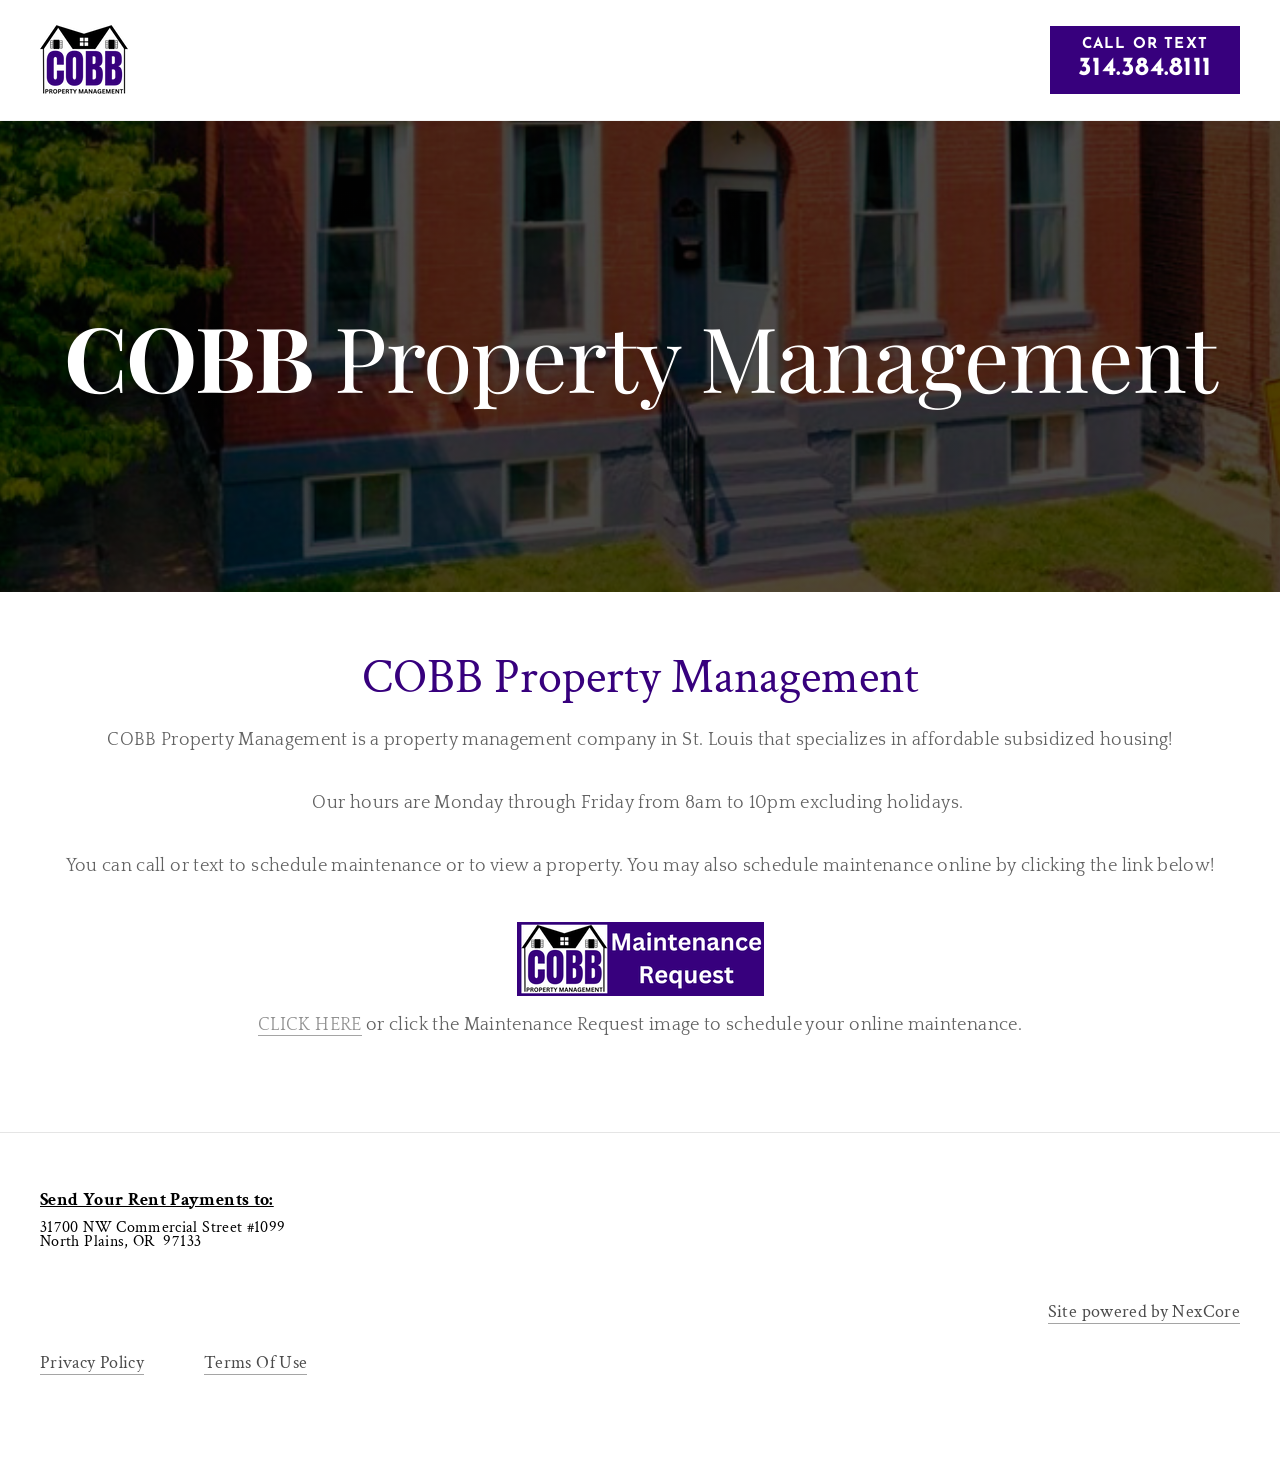
==== index.html @ becdc419 "Static rebuild of cobbstl.com Plain HTML/CSS/images clone of the Cobb Property Management site with " ====
<!DOCTYPE html>
<html lang="en">
<head>
<meta charset="utf-8" />
<meta name="viewport" content="width=device-width, initial-scale=1.0" />
<title>Cobb Property Management - Home</title>

<meta name="description" content="COBB Property Management is a property management company in St. Louis that specializes in affordable subsidized housing! Our hours are Monday through Friday from 8am to 10pm excluding holidays." />
<meta property="og:site_name" content="Cobb Property Management" />
<meta property="og:title" content="Cobb Property Management" />
<meta property="og:description" content="COBB Property Management is a property management company in St. Louis that specializes in affordable subsidized housing! Our hours are Monday through Friday from 8am to 10pm excluding holidays." />
<meta property="og:image" content="images/cobb-maintenance.png" />
<meta property="og:url" content="https://www.cobbstl.com/" />
<meta property="og:type" content="website" />

<link rel="icon" href="favicon.ico" type="image/x-icon" />
<link rel="shortcut icon" href="favicon.ico" type="image/x-icon" />
<link rel="stylesheet" href="css/fonts.css" />
<link rel="stylesheet" href="css/style.css" />
</head>

<body class="header-page">

  <!-- ================= sticky header ================= -->
  <header class="unite-header">
    <div class="container">
      <div class="logo">
        <a href="index.html">
          <img src="images/cobb-logo.png" alt="Cobb Property Management" />
        </a>
      </div>
      <nav class="nav">
        <a class="phone-cta" href="tel:3143848111">
          <span class="phone-cta-label">Call or Text</span>
          <span class="phone-cta-number">314.384.8111</span>
        </a>
      </nav>
    </div>
  </header>

  <!-- ================= banner ================= -->
  <div class="banner-wrap">
    <div class="wsite-header-section">
      <div class="container">
        <div class="banner">
          <h2><strong>COBB</strong> Property Management</h2>
        </div>
      </div>
    </div>
  </div>

  <!-- ================= main ================= -->
  <div class="main-wrap">
    <div id="wsite-content">
      <div class="container">

        <h2 class="text-center">COBB Property Management</h2>

        <div class="paragraph text-center">
          COBB Property Management is a property management company in St. Louis that specializes in affordable subsidized housing!<br /><br />
          Our hours are Monday through Friday from 8am to 10pm excluding holidays.&nbsp;<br /><br />
          You can call or text to schedule maintenance or to view a property. You may also schedule maintenance online by clicking the link below!
        </div>

        <div class="wsite-image text-center">
          <a href="https://form.asana.com/?k=7PDX-Lp_xWjbIxsC1vpEgA&amp;d=443875440131500" target="_blank" rel="noopener">
            <img src="images/cobb-maintenance.png" alt="Maintenance Request" />
          </a>
        </div>

        <div class="paragraph text-center">
          <a href="https://form.asana.com/?k=7PDX-Lp_xWjbIxsC1vpEgA&amp;d=443875440131500" target="_blank" rel="noopener">CLICK HERE</a>&nbsp;or click the Maintenance Request image to schedule your online maintenance.
        </div>

      </div>
    </div>
  </div>

  <!-- ================= footer ================= -->
  <div class="footer-wrap">
    <div class="wsite-footer">

      <h2>
        <u><strong><span class="footer-size-4">Send Your Rent Payments to:</span></strong></u><br /><br />
        <span class="footer-size-3">31700 NW Commercial Street #1099</span><br />
        <span class="footer-size-3">North Plains, OR&nbsp; 97133</span><br /><br /><br />
      </h2>

      <div class="paragraph text-right">
        <a href="https://thenexcore.com" target="_blank" rel="noopener">Site powered by NexCore</a>
      </div>

      <div class="paragraph footer-legal-links">
        <a href="privacy-policy.html">Privacy Policy</a><a href="terms-of-use.html">Terms Of Use</a>
      </div>

    </div>
  </div>

</body>
</html>
---- css/fonts.css ----
/* vietnamese */
@font-face {
  font-family: 'Crimson Text';
  font-style: normal;
  font-weight: 400;
  font-display: swap;
  src: url(../fonts/crimsontext-v19-wlp2gwHKFkZgtmSR3NB0oRJfYAhTM_I.woff2) format('woff2');
  unicode-range: U+0102-0103, U+0110-0111, U+0128-0129, U+0168-0169, U+01A0-01A1, U+01AF-01B0, U+0300-0301, U+0303-0304, U+0308-0309, U+0323, U+0329, U+1EA0-1EF9, U+20AB;
}
/* latin-ext */
@font-face {
  font-family: 'Crimson Text';
  font-style: normal;
  font-weight: 400;
  font-display: swap;
  src: url(../fonts/crimsontext-v19-wlp2gwHKFkZgtmSR3NB0oRJfYQhTM_I.woff2) format('woff2');
  unicode-range: U+0100-02BA, U+02BD-02C5, U+02C7-02CC, U+02CE-02D7, U+02DD-02FF, U+0304, U+0308, U+0329, U+1D00-1DBF, U+1E00-1E9F, U+1EF2-1EFF, U+2020, U+20A0-20AB, U+20AD-20C0, U+2113, U+2C60-2C7F, U+A720-A7FF;
}
/* latin */
@font-face {
  font-family: 'Crimson Text';
  font-style: normal;
  font-weight: 400;
  font-display: swap;
  src: url(../fonts/crimsontext-v19-wlp2gwHKFkZgtmSR3NB0oRJfbwhT.woff2) format('woff2');
  unicode-range: U+0000-00FF, U+0131, U+0152-0153, U+02BB-02BC, U+02C6, U+02DA, U+02DC, U+0304, U+0308, U+0329, U+2000-206F, U+20AC, U+2122, U+2191, U+2193, U+2212, U+2215, U+FEFF, U+FFFD;
}
/* vietnamese */
@font-face {
  font-family: 'Crimson Text';
  font-style: normal;
  font-weight: 700;
  font-display: swap;
  src: url(../fonts/crimsontext-v19-wlppgwHKFkZgtmSR3NB0oRJX1C1GA9NQ5LE.woff2) format('woff2');
  unicode-range: U+0102-0103, U+0110-0111, U+0128-0129, U+0168-0169, U+01A0-01A1, U+01AF-01B0, U+0300-0301, U+0303-0304, U+0308-0309, U+0323, U+0329, U+1EA0-1EF9, U+20AB;
}
/* latin-ext */
@font-face {
  font-family: 'Crimson Text';
  font-style: normal;
  font-weight: 700;
  font-display: swap;
  src: url(../fonts/crimsontext-v19-wlppgwHKFkZgtmSR3NB0oRJX1C1GAtNQ5LE.woff2) format('woff2');
  unicode-range: U+0100-02BA, U+02BD-02C5, U+02C7-02CC, U+02CE-02D7, U+02DD-02FF, U+0304, U+0308, U+0329, U+1D00-1DBF, U+1E00-1E9F, U+1EF2-1EFF, U+2020, U+20A0-20AB, U+20AD-20C0, U+2113, U+2C60-2C7F, U+A720-A7FF;
}
/* latin */
@font-face {
  font-family: 'Crimson Text';
  font-style: normal;
  font-weight: 700;
  font-display: swap;
  src: url(../fonts/crimsontext-v19-wlppgwHKFkZgtmSR3NB0oRJX1C1GDNNQ.woff2) format('woff2');
  unicode-range: U+0000-00FF, U+0131, U+0152-0153, U+02BB-02BC, U+02C6, U+02DA, U+02DC, U+0304, U+0308, U+0329, U+2000-206F, U+20AC, U+2122, U+2191, U+2193, U+2212, U+2215, U+FEFF, U+FFFD;
}
/* vietnamese */
@font-face {
  font-family: 'Josefin Sans';
  font-style: normal;
  font-weight: 400;
  font-display: swap;
  src: url(../fonts/josefinsans-v34-Qw3aZQNVED7rKGKxtqIqX5EUAnx4RHw.woff2) format('woff2');
  unicode-range: U+0102-0103, U+0110-0111, U+0128-0129, U+0168-0169, U+01A0-01A1, U+01AF-01B0, U+0300-0301, U+0303-0304, U+0308-0309, U+0323, U+0329, U+1EA0-1EF9, U+20AB;
}
/* latin-ext */
@font-face {
  font-family: 'Josefin Sans';
  font-style: normal;
  font-weight: 400;
  font-display: swap;
  src: url(../fonts/josefinsans-v34-Qw3aZQNVED7rKGKxtqIqX5EUA3x4RHw.woff2) format('woff2');
  unicode-range: U+0100-02BA, U+02BD-02C5, U+02C7-02CC, U+02CE-02D7, U+02DD-02FF, U+0304, U+0308, U+0329, U+1D00-1DBF, U+1E00-1E9F, U+1EF2-1EFF, U+2020, U+20A0-20AB, U+20AD-20C0, U+2113, U+2C60-2C7F, U+A720-A7FF;
}
/* latin */
@font-face {
  font-family: 'Josefin Sans';
  font-style: normal;
  font-weight: 400;
  font-display: swap;
  src: url(../fonts/josefinsans-v34-Qw3aZQNVED7rKGKxtqIqX5EUDXx4.woff2) format('woff2');
  unicode-range: U+0000-00FF, U+0131, U+0152-0153, U+02BB-02BC, U+02C6, U+02DA, U+02DC, U+0304, U+0308, U+0329, U+2000-206F, U+20AC, U+2122, U+2191, U+2193, U+2212, U+2215, U+FEFF, U+FFFD;
}
/* vietnamese */
@font-face {
  font-family: 'Josefin Sans';
  font-style: normal;
  font-weight: 500;
  font-display: swap;
  src: url(../fonts/josefinsans-v34-Qw3aZQNVED7rKGKxtqIqX5EUAnx4RHw.woff2) format('woff2');
  unicode-range: U+0102-0103, U+0110-0111, U+0128-0129, U+0168-0169, U+01A0-01A1, U+01AF-01B0, U+0300-0301, U+0303-0304, U+0308-0309, U+0323, U+0329, U+1EA0-1EF9, U+20AB;
}
/* latin-ext */
@font-face {
  font-family: 'Josefin Sans';
  font-style: normal;
  font-weight: 500;
  font-display: swap;
  src: url(../fonts/josefinsans-v34-Qw3aZQNVED7rKGKxtqIqX5EUA3x4RHw.woff2) format('woff2');
  unicode-range: U+0100-02BA, U+02BD-02C5, U+02C7-02CC, U+02CE-02D7, U+02DD-02FF, U+0304, U+0308, U+0329, U+1D00-1DBF, U+1E00-1E9F, U+1EF2-1EFF, U+2020, U+20A0-20AB, U+20AD-20C0, U+2113, U+2C60-2C7F, U+A720-A7FF;
}
/* latin */
@font-face {
  font-family: 'Josefin Sans';
  font-style: normal;
  font-weight: 500;
  font-display: swap;
  src: url(../fonts/josefinsans-v34-Qw3aZQNVED7rKGKxtqIqX5EUDXx4.woff2) format('woff2');
  unicode-range: U+0000-00FF, U+0131, U+0152-0153, U+02BB-02BC, U+02C6, U+02DA, U+02DC, U+0304, U+0308, U+0329, U+2000-206F, U+20AC, U+2122, U+2191, U+2193, U+2212, U+2215, U+FEFF, U+FFFD;
}
/* vietnamese */
@font-face {
  font-family: 'Josefin Sans';
  font-style: normal;
  font-weight: 700;
  font-display: swap;
  src: url(../fonts/josefinsans-v34-Qw3aZQNVED7rKGKxtqIqX5EUAnx4RHw.woff2) format('woff2');
  unicode-range: U+0102-0103, U+0110-0111, U+0128-0129, U+0168-0169, U+01A0-01A1, U+01AF-01B0, U+0300-0301, U+0303-0304, U+0308-0309, U+0323, U+0329, U+1EA0-1EF9, U+20AB;
}
/* latin-ext */
@font-face {
  font-family: 'Josefin Sans';
  font-style: normal;
  font-weight: 700;
  font-display: swap;
  src: url(../fonts/josefinsans-v34-Qw3aZQNVED7rKGKxtqIqX5EUA3x4RHw.woff2) format('woff2');
  unicode-range: U+0100-02BA, U+02BD-02C5, U+02C7-02CC, U+02CE-02D7, U+02DD-02FF, U+0304, U+0308, U+0329, U+1D00-1DBF, U+1E00-1E9F, U+1EF2-1EFF, U+2020, U+20A0-20AB, U+20AD-20C0, U+2113, U+2C60-2C7F, U+A720-A7FF;
}
/* latin */
@font-face {
  font-family: 'Josefin Sans';
  font-style: normal;
  font-weight: 700;
  font-display: swap;
  src: url(../fonts/josefinsans-v34-Qw3aZQNVED7rKGKxtqIqX5EUDXx4.woff2) format('woff2');
  unicode-range: U+0000-00FF, U+0131, U+0152-0153, U+02BB-02BC, U+02C6, U+02DA, U+02DC, U+0304, U+0308, U+0329, U+2000-206F, U+20AC, U+2122, U+2191, U+2193, U+2212, U+2215, U+FEFF, U+FFFD;
}
/* cyrillic-ext */
@font-face {
  font-family: 'Lora';
  font-style: normal;
  font-weight: 400;
  font-display: swap;
  src: url(../fonts/lora-v37-0QIvMX1D_JOuMwf7I-NP.woff2) format('woff2');
  unicode-range: U+0460-052F, U+1C80-1C8A, U+20B4, U+2DE0-2DFF, U+A640-A69F, U+FE2E-FE2F;
}
/* cyrillic */
@font-face {
  font-family: 'Lora';
  font-style: normal;
  font-weight: 400;
  font-display: swap;
  src: url(../fonts/lora-v37-0QIvMX1D_JOuMw77I-NP.woff2) format('woff2');
  unicode-range: U+0301, U+0400-045F, U+0490-0491, U+04B0-04B1, U+2116;
}
/* math */
@font-face {
  font-family: 'Lora';
  font-style: normal;
  font-weight: 400;
  font-display: swap;
  src: url(../fonts/lora-v37-0QIvMX1D_JOuM3b7I-NP.woff2) format('woff2');
  unicode-range: U+0302-0303, U+0305, U+0307-0308, U+0310, U+0312, U+0315, U+031A, U+0326-0327, U+032C, U+032F-0330, U+0332-0333, U+0338, U+033A, U+0346, U+034D, U+0391-03A1, U+03A3-03A9, U+03B1-03C9, U+03D1, U+03D5-03D6, U+03F0-03F1, U+03F4-03F5, U+2016-2017, U+2034-2038, U+203C, U+2040, U+2043, U+2047, U+2050, U+2057, U+205F, U+2070-2071, U+2074-208E, U+2090-209C, U+20D0-20DC, U+20E1, U+20E5-20EF, U+2100-2112, U+2114-2115, U+2117-2121, U+2123-214F, U+2190, U+2192, U+2194-21AE, U+21B0-21E5, U+21F1-21F2, U+21F4-2211, U+2213-2214, U+2216-22FF, U+2308-230B, U+2310, U+2319, U+231C-2321, U+2336-237A, U+237C, U+2395, U+239B-23B7, U+23D0, U+23DC-23E1, U+2474-2475, U+25AF, U+25B3, U+25B7, U+25BD, U+25C1, U+25CA, U+25CC, U+25FB, U+266D-266F, U+27C0-27FF, U+2900-2AFF, U+2B0E-2B11, U+2B30-2B4C, U+2BFE, U+3030, U+FF5B, U+FF5D, U+1D400-1D7FF, U+1EE00-1EEFF;
}
/* symbols */
@font-face {
  font-family: 'Lora';
  font-style: normal;
  font-weight: 400;
  font-display: swap;
  src: url(../fonts/lora-v37-0QIvMX1D_JOuM2T7I-NP.woff2) format('woff2');
  unicode-range: U+0001-000C, U+000E-001F, U+007F-009F, U+20DD-20E0, U+20E2-20E4, U+2150-218F, U+2190, U+2192, U+2194-2199, U+21AF, U+21E6-21F0, U+21F3, U+2218-2219, U+2299, U+22C4-22C6, U+2300-243F, U+2440-244A, U+2460-24FF, U+25A0-27BF, U+2800-28FF, U+2921-2922, U+2981, U+29BF, U+29EB, U+2B00-2BFF, U+4DC0-4DFF, U+FFF9-FFFB, U+10140-1018E, U+10190-1019C, U+101A0, U+101D0-101FD, U+102E0-102FB, U+10E60-10E7E, U+1D2C0-1D2D3, U+1D2E0-1D37F, U+1F000-1F0FF, U+1F100-1F1AD, U+1F1E6-1F1FF, U+1F30D-1F30F, U+1F315, U+1F31C, U+1F31E, U+1F320-1F32C, U+1F336, U+1F378, U+1F37D, U+1F382, U+1F393-1F39F, U+1F3A7-1F3A8, U+1F3AC-1F3AF, U+1F3C2, U+1F3C4-1F3C6, U+1F3CA-1F3CE, U+1F3D4-1F3E0, U+1F3ED, U+1F3F1-1F3F3, U+1F3F5-1F3F7, U+1F408, U+1F415, U+1F41F, U+1F426, U+1F43F, U+1F441-1F442, U+1F444, U+1F446-1F449, U+1F44C-1F44E, U+1F453, U+1F46A, U+1F47D, U+1F4A3, U+1F4B0, U+1F4B3, U+1F4B9, U+1F4BB, U+1F4BF, U+1F4C8-1F4CB, U+1F4D6, U+1F4DA, U+1F4DF, U+1F4E3-1F4E6, U+1F4EA-1F4ED, U+1F4F7, U+1F4F9-1F4FB, U+1F4FD-1F4FE, U+1F503, U+1F507-1F50B, U+1F50D, U+1F512-1F513, U+1F53E-1F54A, U+1F54F-1F5FA, U+1F610, U+1F650-1F67F, U+1F687, U+1F68D, U+1F691, U+1F694, U+1F698, U+1F6AD, U+1F6B2, U+1F6B9-1F6BA, U+1F6BC, U+1F6C6-1F6CF, U+1F6D3-1F6D7, U+1F6E0-1F6EA, U+1F6F0-1F6F3, U+1F6F7-1F6FC, U+1F700-1F7FF, U+1F800-1F80B, U+1F810-1F847, U+1F850-1F859, U+1F860-1F887, U+1F890-1F8AD, U+1F8B0-1F8BB, U+1F8C0-1F8C1, U+1F900-1F90B, U+1F93B, U+1F946, U+1F984, U+1F996, U+1F9E9, U+1FA00-1FA6F, U+1FA70-1FA7C, U+1FA80-1FA89, U+1FA8F-1FAC6, U+1FACE-1FADC, U+1FADF-1FAE9, U+1FAF0-1FAF8, U+1FB00-1FBFF;
}
/* vietnamese */
@font-face {
  font-family: 'Lora';
  font-style: normal;
  font-weight: 400;
  font-display: swap;
  src: url(../fonts/lora-v37-0QIvMX1D_JOuMwX7I-NP.woff2) format('woff2');
  unicode-range: U+0102-0103, U+0110-0111, U+0128-0129, U+0168-0169, U+01A0-01A1, U+01AF-01B0, U+0300-0301, U+0303-0304, U+0308-0309, U+0323, U+0329, U+1EA0-1EF9, U+20AB;
}
/* latin-ext */
@font-face {
  font-family: 'Lora';
  font-style: normal;
  font-weight: 400;
  font-display: swap;
  src: url(../fonts/lora-v37-0QIvMX1D_JOuMwT7I-NP.woff2) format('woff2');
  unicode-range: U+0100-02BA, U+02BD-02C5, U+02C7-02CC, U+02CE-02D7, U+02DD-02FF, U+0304, U+0308, U+0329, U+1D00-1DBF, U+1E00-1E9F, U+1EF2-1EFF, U+2020, U+20A0-20AB, U+20AD-20C0, U+2113, U+2C60-2C7F, U+A720-A7FF;
}
/* latin */
@font-face {
  font-family: 'Lora';
  font-style: normal;
  font-weight: 400;
  font-display: swap;
  src: url(../fonts/lora-v37-0QIvMX1D_JOuMwr7Iw.woff2) format('woff2');
  unicode-range: U+0000-00FF, U+0131, U+0152-0153, U+02BB-02BC, U+02C6, U+02DA, U+02DC, U+0304, U+0308, U+0329, U+2000-206F, U+20AC, U+2122, U+2191, U+2193, U+2212, U+2215, U+FEFF, U+FFFD;
}
/* cyrillic-ext */
@font-face {
  font-family: 'Lora';
  font-style: normal;
  font-weight: 700;
  font-display: swap;
  src: url(../fonts/lora-v37-0QIvMX1D_JOuMwf7I-NP.woff2) format('woff2');
  unicode-range: U+0460-052F, U+1C80-1C8A, U+20B4, U+2DE0-2DFF, U+A640-A69F, U+FE2E-FE2F;
}
/* cyrillic */
@font-face {
  font-family: 'Lora';
  font-style: normal;
  font-weight: 700;
  font-display: swap;
  src: url(../fonts/lora-v37-0QIvMX1D_JOuMw77I-NP.woff2) format('woff2');
  unicode-range: U+0301, U+0400-045F, U+0490-0491, U+04B0-04B1, U+2116;
}
/* math */
@font-face {
  font-family: 'Lora';
  font-style: normal;
  font-weight: 700;
  font-display: swap;
  src: url(../fonts/lora-v37-0QIvMX1D_JOuM3b7I-NP.woff2) format('woff2');
  unicode-range: U+0302-0303, U+0305, U+0307-0308, U+0310, U+0312, U+0315, U+031A, U+0326-0327, U+032C, U+032F-0330, U+0332-0333, U+0338, U+033A, U+0346, U+034D, U+0391-03A1, U+03A3-03A9, U+03B1-03C9, U+03D1, U+03D5-03D6, U+03F0-03F1, U+03F4-03F5, U+2016-2017, U+2034-2038, U+203C, U+2040, U+2043, U+2047, U+2050, U+2057, U+205F, U+2070-2071, U+2074-208E, U+2090-209C, U+20D0-20DC, U+20E1, U+20E5-20EF, U+2100-2112, U+2114-2115, U+2117-2121, U+2123-214F, U+2190, U+2192, U+2194-21AE, U+21B0-21E5, U+21F1-21F2, U+21F4-2211, U+2213-2214, U+2216-22FF, U+2308-230B, U+2310, U+2319, U+231C-2321, U+2336-237A, U+237C, U+2395, U+239B-23B7, U+23D0, U+23DC-23E1, U+2474-2475, U+25AF, U+25B3, U+25B7, U+25BD, U+25C1, U+25CA, U+25CC, U+25FB, U+266D-266F, U+27C0-27FF, U+2900-2AFF, U+2B0E-2B11, U+2B30-2B4C, U+2BFE, U+3030, U+FF5B, U+FF5D, U+1D400-1D7FF, U+1EE00-1EEFF;
}
/* symbols */
@font-face {
  font-family: 'Lora';
  font-style: normal;
  font-weight: 700;
  font-display: swap;
  src: url(../fonts/lora-v37-0QIvMX1D_JOuM2T7I-NP.woff2) format('woff2');
  unicode-range: U+0001-000C, U+000E-001F, U+007F-009F, U+20DD-20E0, U+20E2-20E4, U+2150-218F, U+2190, U+2192, U+2194-2199, U+21AF, U+21E6-21F0, U+21F3, U+2218-2219, U+2299, U+22C4-22C6, U+2300-243F, U+2440-244A, U+2460-24FF, U+25A0-27BF, U+2800-28FF, U+2921-2922, U+2981, U+29BF, U+29EB, U+2B00-2BFF, U+4DC0-4DFF, U+FFF9-FFFB, U+10140-1018E, U+10190-1019C, U+101A0, U+101D0-101FD, U+102E0-102FB, U+10E60-10E7E, U+1D2C0-1D2D3, U+1D2E0-1D37F, U+1F000-1F0FF, U+1F100-1F1AD, U+1F1E6-1F1FF, U+1F30D-1F30F, U+1F315, U+1F31C, U+1F31E, U+1F320-1F32C, U+1F336, U+1F378, U+1F37D, U+1F382, U+1F393-1F39F, U+1F3A7-1F3A8, U+1F3AC-1F3AF, U+1F3C2, U+1F3C4-1F3C6, U+1F3CA-1F3CE, U+1F3D4-1F3E0, U+1F3ED, U+1F3F1-1F3F3, U+1F3F5-1F3F7, U+1F408, U+1F415, U+1F41F, U+1F426, U+1F43F, U+1F441-1F442, U+1F444, U+1F446-1F449, U+1F44C-1F44E, U+1F453, U+1F46A, U+1F47D, U+1F4A3, U+1F4B0, U+1F4B3, U+1F4B9, U+1F4BB, U+1F4BF, U+1F4C8-1F4CB, U+1F4D6, U+1F4DA, U+1F4DF, U+1F4E3-1F4E6, U+1F4EA-1F4ED, U+1F4F7, U+1F4F9-1F4FB, U+1F4FD-1F4FE, U+1F503, U+1F507-1F50B, U+1F50D, U+1F512-1F513, U+1F53E-1F54A, U+1F54F-1F5FA, U+1F610, U+1F650-1F67F, U+1F687, U+1F68D, U+1F691, U+1F694, U+1F698, U+1F6AD, U+1F6B2, U+1F6B9-1F6BA, U+1F6BC, U+1F6C6-1F6CF, U+1F6D3-1F6D7, U+1F6E0-1F6EA, U+1F6F0-1F6F3, U+1F6F7-1F6FC, U+1F700-1F7FF, U+1F800-1F80B, U+1F810-1F847, U+1F850-1F859, U+1F860-1F887, U+1F890-1F8AD, U+1F8B0-1F8BB, U+1F8C0-1F8C1, U+1F900-1F90B, U+1F93B, U+1F946, U+1F984, U+1F996, U+1F9E9, U+1FA00-1FA6F, U+1FA70-1FA7C, U+1FA80-1FA89, U+1FA8F-1FAC6, U+1FACE-1FADC, U+1FADF-1FAE9, U+1FAF0-1FAF8, U+1FB00-1FBFF;
}
/* vietnamese */
@font-face {
  font-family: 'Lora';
  font-style: normal;
  font-weight: 700;
  font-display: swap;
  src: url(../fonts/lora-v37-0QIvMX1D_JOuMwX7I-NP.woff2) format('woff2');
  unicode-range: U+0102-0103, U+0110-0111, U+0128-0129, U+0168-0169, U+01A0-01A1, U+01AF-01B0, U+0300-0301, U+0303-0304, U+0308-0309, U+0323, U+0329, U+1EA0-1EF9, U+20AB;
}
/* latin-ext */
@font-face {
  font-family: 'Lora';
  font-style: normal;
  font-weight: 700;
  font-display: swap;
  src: url(../fonts/lora-v37-0QIvMX1D_JOuMwT7I-NP.woff2) format('woff2');
  unicode-range: U+0100-02BA, U+02BD-02C5, U+02C7-02CC, U+02CE-02D7, U+02DD-02FF, U+0304, U+0308, U+0329, U+1D00-1DBF, U+1E00-1E9F, U+1EF2-1EFF, U+2020, U+20A0-20AB, U+20AD-20C0, U+2113, U+2C60-2C7F, U+A720-A7FF;
}
/* latin */
@font-face {
  font-family: 'Lora';
  font-style: normal;
  font-weight: 700;
  font-display: swap;
  src: url(../fonts/lora-v37-0QIvMX1D_JOuMwr7Iw.woff2) format('woff2');
  unicode-range: U+0000-00FF, U+0131, U+0152-0153, U+02BB-02BC, U+02C6, U+02DA, U+02DC, U+0304, U+0308, U+0329, U+2000-206F, U+20AC, U+2122, U+2191, U+2193, U+2212, U+2215, U+FEFF, U+FFFD;
}
/* cyrillic-ext */
@font-face {
  font-family: 'Montserrat';
  font-style: normal;
  font-weight: 400;
  font-display: swap;
  src: url(../fonts/montserrat-v31-JTUSjIg1_i6t8kCHKm459WRhyzbi.woff2) format('woff2');
  unicode-range: U+0460-052F, U+1C80-1C8A, U+20B4, U+2DE0-2DFF, U+A640-A69F, U+FE2E-FE2F;
}
/* cyrillic */
@font-face {
  font-family: 'Montserrat';
  font-style: normal;
  font-weight: 400;
  font-display: swap;
  src: url(../fonts/montserrat-v31-JTUSjIg1_i6t8kCHKm459W1hyzbi.woff2) format('woff2');
  unicode-range: U+0301, U+0400-045F, U+0490-0491, U+04B0-04B1, U+2116;
}
/* vietnamese */
@font-face {
  font-family: 'Montserrat';
  font-style: normal;
  font-weight: 400;
  font-display: swap;
  src: url(../fonts/montserrat-v31-JTUSjIg1_i6t8kCHKm459WZhyzbi.woff2) format('woff2');
  unicode-range: U+0102-0103, U+0110-0111, U+0128-0129, U+0168-0169, U+01A0-01A1, U+01AF-01B0, U+0300-0301, U+0303-0304, U+0308-0309, U+0323, U+0329, U+1EA0-1EF9, U+20AB;
}
/* latin-ext */
@font-face {
  font-family: 'Montserrat';
  font-style: normal;
  font-weight: 400;
  font-display: swap;
  src: url(../fonts/montserrat-v31-JTUSjIg1_i6t8kCHKm459Wdhyzbi.woff2) format('woff2');
  unicode-range: U+0100-02BA, U+02BD-02C5, U+02C7-02CC, U+02CE-02D7, U+02DD-02FF, U+0304, U+0308, U+0329, U+1D00-1DBF, U+1E00-1E9F, U+1EF2-1EFF, U+2020, U+20A0-20AB, U+20AD-20C0, U+2113, U+2C60-2C7F, U+A720-A7FF;
}
/* latin */
@font-face {
  font-family: 'Montserrat';
  font-style: normal;
  font-weight: 400;
  font-display: swap;
  src: url(../fonts/montserrat-v31-JTUSjIg1_i6t8kCHKm459Wlhyw.woff2) format('woff2');
  unicode-range: U+0000-00FF, U+0131, U+0152-0153, U+02BB-02BC, U+02C6, U+02DA, U+02DC, U+0304, U+0308, U+0329, U+2000-206F, U+20AC, U+2122, U+2191, U+2193, U+2212, U+2215, U+FEFF, U+FFFD;
}
/* cyrillic-ext */
@font-face {
  font-family: 'Montserrat';
  font-style: normal;
  font-weight: 500;
  font-display: swap;
  src: url(../fonts/montserrat-v31-JTUSjIg1_i6t8kCHKm459WRhyzbi.woff2) format('woff2');
  unicode-range: U+0460-052F, U+1C80-1C8A, U+20B4, U+2DE0-2DFF, U+A640-A69F, U+FE2E-FE2F;
}
/* cyrillic */
@font-face {
  font-family: 'Montserrat';
  font-style: normal;
  font-weight: 500;
  font-display: swap;
  src: url(../fonts/montserrat-v31-JTUSjIg1_i6t8kCHKm459W1hyzbi.woff2) format('woff2');
  unicode-range: U+0301, U+0400-045F, U+0490-0491, U+04B0-04B1, U+2116;
}
/* vietnamese */
@font-face {
  font-family: 'Montserrat';
  font-style: normal;
  font-weight: 500;
  font-display: swap;
  src: url(../fonts/montserrat-v31-JTUSjIg1_i6t8kCHKm459WZhyzbi.woff2) format('woff2');
  unicode-range: U+0102-0103, U+0110-0111, U+0128-0129, U+0168-0169, U+01A0-01A1, U+01AF-01B0, U+0300-0301, U+0303-0304, U+0308-0309, U+0323, U+0329, U+1EA0-1EF9, U+20AB;
}
/* latin-ext */
@font-face {
  font-family: 'Montserrat';
  font-style: normal;
  font-weight: 500;
  font-display: swap;
  src: url(../fonts/montserrat-v31-JTUSjIg1_i6t8kCHKm459Wdhyzbi.woff2) format('woff2');
  unicode-range: U+0100-02BA, U+02BD-02C5, U+02C7-02CC, U+02CE-02D7, U+02DD-02FF, U+0304, U+0308, U+0329, U+1D00-1DBF, U+1E00-1E9F, U+1EF2-1EFF, U+2020, U+20A0-20AB, U+20AD-20C0, U+2113, U+2C60-2C7F, U+A720-A7FF;
}
/* latin */
@font-face {
  font-family: 'Montserrat';
  font-style: normal;
  font-weight: 500;
  font-display: swap;
  src: url(../fonts/montserrat-v31-JTUSjIg1_i6t8kCHKm459Wlhyw.woff2) format('woff2');
  unicode-range: U+0000-00FF, U+0131, U+0152-0153, U+02BB-02BC, U+02C6, U+02DA, U+02DC, U+0304, U+0308, U+0329, U+2000-206F, U+20AC, U+2122, U+2191, U+2193, U+2212, U+2215, U+FEFF, U+FFFD;
}
/* cyrillic */
@font-face {
  font-family: 'Playfair Display';
  font-style: normal;
  font-weight: 400;
  font-display: swap;
  src: url(../fonts/playfairdisplay-v40-nuFiD-vYSZviVYUb_rj3ij__anPXDTjYgFE_.woff2) format('woff2');
  unicode-range: U+0301, U+0400-045F, U+0490-0491, U+04B0-04B1, U+2116;
}
/* vietnamese */
@font-face {
  font-family: 'Playfair Display';
  font-style: normal;
  font-weight: 400;
  font-display: swap;
  src: url(../fonts/playfairdisplay-v40-nuFiD-vYSZviVYUb_rj3ij__anPXDTPYgFE_.woff2) format('woff2');
  unicode-range: U+0102-0103, U+0110-0111, U+0128-0129, U+0168-0169, U+01A0-01A1, U+01AF-01B0, U+0300-0301, U+0303-0304, U+0308-0309, U+0323, U+0329, U+1EA0-1EF9, U+20AB;
}
/* latin-ext */
@font-face {
  font-family: 'Playfair Display';
  font-style: normal;
  font-weight: 400;
  font-display: swap;
  src: url(../fonts/playfairdisplay-v40-nuFiD-vYSZviVYUb_rj3ij__anPXDTLYgFE_.woff2) format('woff2');
  unicode-range: U+0100-02BA, U+02BD-02C5, U+02C7-02CC, U+02CE-02D7, U+02DD-02FF, U+0304, U+0308, U+0329, U+1D00-1DBF, U+1E00-1E9F, U+1EF2-1EFF, U+2020, U+20A0-20AB, U+20AD-20C0, U+2113, U+2C60-2C7F, U+A720-A7FF;
}
/* latin */
@font-face {
  font-family: 'Playfair Display';
  font-style: normal;
  font-weight: 400;
  font-display: swap;
  src: url(../fonts/playfairdisplay-v40-nuFiD-vYSZviVYUb_rj3ij__anPXDTzYgA.woff2) format('woff2');
  unicode-range: U+0000-00FF, U+0131, U+0152-0153, U+02BB-02BC, U+02C6, U+02DA, U+02DC, U+0304, U+0308, U+0329, U+2000-206F, U+20AC, U+2122, U+2191, U+2193, U+2212, U+2215, U+FEFF, U+FFFD;
}
/* cyrillic */
@font-face {
  font-family: 'Playfair Display';
  font-style: normal;
  font-weight: 700;
  font-display: swap;
  src: url(../fonts/playfairdisplay-v40-nuFiD-vYSZviVYUb_rj3ij__anPXDTjYgFE_.woff2) format('woff2');
  unicode-range: U+0301, U+0400-045F, U+0490-0491, U+04B0-04B1, U+2116;
}
/* vietnamese */
@font-face {
  font-family: 'Playfair Display';
  font-style: normal;
  font-weight: 700;
  font-display: swap;
  src: url(../fonts/playfairdisplay-v40-nuFiD-vYSZviVYUb_rj3ij__anPXDTPYgFE_.woff2) format('woff2');
  unicode-range: U+0102-0103, U+0110-0111, U+0128-0129, U+0168-0169, U+01A0-01A1, U+01AF-01B0, U+0300-0301, U+0303-0304, U+0308-0309, U+0323, U+0329, U+1EA0-1EF9, U+20AB;
}
/* latin-ext */
@font-face {
  font-family: 'Playfair Display';
  font-style: normal;
  font-weight: 700;
  font-display: swap;
  src: url(../fonts/playfairdisplay-v40-nuFiD-vYSZviVYUb_rj3ij__anPXDTLYgFE_.woff2) format('woff2');
  unicode-range: U+0100-02BA, U+02BD-02C5, U+02C7-02CC, U+02CE-02D7, U+02DD-02FF, U+0304, U+0308, U+0329, U+1D00-1DBF, U+1E00-1E9F, U+1EF2-1EFF, U+2020, U+20A0-20AB, U+20AD-20C0, U+2113, U+2C60-2C7F, U+A720-A7FF;
}
/* latin */
@font-face {
  font-family: 'Playfair Display';
  font-style: normal;
  font-weight: 700;
  font-display: swap;
  src: url(../fonts/playfairdisplay-v40-nuFiD-vYSZviVYUb_rj3ij__anPXDTzYgA.woff2) format('woff2');
  unicode-range: U+0000-00FF, U+0131, U+0152-0153, U+02BB-02BC, U+02C6, U+02DA, U+02DC, U+0304, U+0308, U+0329, U+2000-206F, U+20AC, U+2122, U+2191, U+2193, U+2212, U+2215, U+FEFF, U+FFFD;
}
/* cyrillic */
@font-face {
  font-family: 'Playfair Display';
  font-style: normal;
  font-weight: 900;
  font-display: swap;
  src: url(../fonts/playfairdisplay-v40-nuFiD-vYSZviVYUb_rj3ij__anPXDTjYgFE_.woff2) format('woff2');
  unicode-range: U+0301, U+0400-045F, U+0490-0491, U+04B0-04B1, U+2116;
}
/* vietnamese */
@font-face {
  font-family: 'Playfair Display';
  font-style: normal;
  font-weight: 900;
  font-display: swap;
  src: url(../fonts/playfairdisplay-v40-nuFiD-vYSZviVYUb_rj3ij__anPXDTPYgFE_.woff2) format('woff2');
  unicode-range: U+0102-0103, U+0110-0111, U+0128-0129, U+0168-0169, U+01A0-01A1, U+01AF-01B0, U+0300-0301, U+0303-0304, U+0308-0309, U+0323, U+0329, U+1EA0-1EF9, U+20AB;
}
/* latin-ext */
@font-face {
  font-family: 'Playfair Display';
  font-style: normal;
  font-weight: 900;
  font-display: swap;
  src: url(../fonts/playfairdisplay-v40-nuFiD-vYSZviVYUb_rj3ij__anPXDTLYgFE_.woff2) format('woff2');
  unicode-range: U+0100-02BA, U+02BD-02C5, U+02C7-02CC, U+02CE-02D7, U+02DD-02FF, U+0304, U+0308, U+0329, U+1D00-1DBF, U+1E00-1E9F, U+1EF2-1EFF, U+2020, U+20A0-20AB, U+20AD-20C0, U+2113, U+2C60-2C7F, U+A720-A7FF;
}
/* latin */
@font-face {
  font-family: 'Playfair Display';
  font-style: normal;
  font-weight: 900;
  font-display: swap;
  src: url(../fonts/playfairdisplay-v40-nuFiD-vYSZviVYUb_rj3ij__anPXDTzYgA.woff2) format('woff2');
  unicode-range: U+0000-00FF, U+0131, U+0152-0153, U+02BB-02BC, U+02C6, U+02DA, U+02DC, U+0304, U+0308, U+0329, U+2000-206F, U+20AC, U+2122, U+2191, U+2193, U+2212, U+2215, U+FEFF, U+FFFD;
}
/* latin-ext */
@font-face {
  font-family: 'Quattrocento';
  font-style: normal;
  font-weight: 400;
  font-display: swap;
  src: url(../fonts/quattrocento-v24-OZpEg_xvsDZQL_LKIF7q4jP3zWj6T4g.woff2) format('woff2');
  unicode-range: U+0100-02BA, U+02BD-02C5, U+02C7-02CC, U+02CE-02D7, U+02DD-02FF, U+0304, U+0308, U+0329, U+1D00-1DBF, U+1E00-1E9F, U+1EF2-1EFF, U+2020, U+20A0-20AB, U+20AD-20C0, U+2113, U+2C60-2C7F, U+A720-A7FF;
}
/* latin */
@font-face {
  font-family: 'Quattrocento';
  font-style: normal;
  font-weight: 400;
  font-display: swap;
  src: url(../fonts/quattrocento-v24-OZpEg_xvsDZQL_LKIF7q4jP3w2j6.woff2) format('woff2');
  unicode-range: U+0000-00FF, U+0131, U+0152-0153, U+02BB-02BC, U+02C6, U+02DA, U+02DC, U+0304, U+0308, U+0329, U+2000-206F, U+20AC, U+2122, U+2191, U+2193, U+2212, U+2215, U+FEFF, U+FFFD;
}
/* latin-ext */
@font-face {
  font-family: 'Quattrocento';
  font-style: normal;
  font-weight: 700;
  font-display: swap;
  src: url(../fonts/quattrocento-v24-OZpbg_xvsDZQL_LKIF7q4jP_eE3vfqnYgXc.woff2) format('woff2');
  unicode-range: U+0100-02BA, U+02BD-02C5, U+02C7-02CC, U+02CE-02D7, U+02DD-02FF, U+0304, U+0308, U+0329, U+1D00-1DBF, U+1E00-1E9F, U+1EF2-1EFF, U+2020, U+20A0-20AB, U+20AD-20C0, U+2113, U+2C60-2C7F, U+A720-A7FF;
}
/* latin */
@font-face {
  font-family: 'Quattrocento';
  font-style: normal;
  font-weight: 700;
  font-display: swap;
  src: url(../fonts/quattrocento-v24-OZpbg_xvsDZQL_LKIF7q4jP_eE3vcKnY.woff2) format('woff2');
  unicode-range: U+0000-00FF, U+0131, U+0152-0153, U+02BB-02BC, U+02C6, U+02DA, U+02DC, U+0304, U+0308, U+0329, U+2000-206F, U+20AC, U+2122, U+2191, U+2193, U+2212, U+2215, U+FEFF, U+FFFD;
}
---- css/style.css ----
/* ==========================================================================
   Cobb Property Management — static rebuild
   Replicates the original Weebly "Unite" theme presentation.
   ========================================================================== */

/* ---------- reset ---------- */
ul, ol, li, h1, h2, h3, h4, h5, h6, pre, form, body, html,
p, div.paragraph, blockquote, fieldset, input { margin: 0; padding: 0; }

html { height: 100%; }

body {
  width: 100%;
  min-height: 100%;
  background: #ffffff;
  color: #000000;
  font-family: "Helvetica Neue", Helvetica, Arial, sans-serif;
  font-size: 16px;
  -webkit-font-smoothing: antialiased;
  -moz-osx-font-smoothing: grayscale;
}

a { color: inherit; text-decoration: none; }
a img, a:hover img { border: none; }
b, strong { font-weight: bold; }
img { max-width: 100%; }

.container {
  position: relative;
  width: 100%;
  max-width: 1366px;
  margin: 0 auto;
  box-sizing: border-box;
}

/* ==========================================================================
   Sticky header — the phone number lifted out of the banner image
   ========================================================================== */
.unite-header {
  position: fixed;
  top: 0;
  left: 0;
  z-index: 12;
  width: 100%;
  max-width: 100%;
  padding: 20px 40px;
  color: #000000;
  background: #ffffff;
  border-bottom: 1px solid rgba(0, 0, 0, 0.05);
  box-sizing: border-box;
  backface-visibility: hidden;
  -webkit-backface-visibility: hidden;
}

.unite-header .container {
  display: flex;
  align-items: center;
  justify-content: space-between;
  gap: 20px;
  min-height: 80px;
}

.unite-header .logo { display: flex; align-items: center; }
.unite-header .logo img { display: block; max-height: 70px; max-width: 100%; }
.unite-header .logo a { display: block; }
.unite-header .logo a:hover { opacity: 0.6; transition: opacity 200ms ease; }

/* phone call-to-action (formerly baked into the banner image) */
.phone-cta {
  display: inline-flex;
  flex-direction: column;
  align-items: center;
  justify-content: center;
  padding: 10px 28px;
  background: #37007d;
  color: #ffffff;
  text-align: center;
  line-height: 1.15;
  transition: background 200ms ease;
}
.phone-cta:hover { background: #4a00a5; }

.phone-cta-label {
  font-family: "Josefin Sans", sans-serif;
  font-size: 15px;
  font-weight: 700;
  letter-spacing: 0.08em;
  text-transform: uppercase;
}

.phone-cta-number {
  font-family: "Josefin Sans", sans-serif;
  font-size: 26px;
  font-weight: 700;
  letter-spacing: 0.02em;
}

/* ==========================================================================
   Banner / hero
   ========================================================================== */
.banner-wrap {
  position: relative;
  color: #ffffff;
  background-image: linear-gradient(rgba(0, 0, 0, 0.4), rgba(0, 0, 0, 0.4)), url("../images/hero-bg.png");
  background-repeat: no-repeat;
  background-position: 50% 50%;
  background-size: cover;
}

.banner-wrap .wsite-header-section {
  display: flex;
  align-items: center;
  height: 592px;
  box-sizing: border-box;
}

.banner-wrap .container { padding: 180px 40px 60px; }
.banner-wrap .banner { position: relative; text-align: center; }

.banner-wrap h2 {
  color: inherit;
  font-family: "Playfair Display", serif;
  font-size: 90px;
  font-weight: 400;
  line-height: 1.25;
  letter-spacing: -1px;
  margin: 15px auto;
}

/* ==========================================================================
   Main content
   ========================================================================== */
.main-wrap { width: 100%; background: #ffffff; }
.main-wrap .container { padding: 60px 40px; }

/* pages without a banner sit below the fixed header */
body.no-header-page .main-wrap { padding-top: 120px; }

#wsite-content h2 {
  color: #37007d;
  font-family: "Crimson Text", serif;
  font-size: 48px;
  font-weight: 300;
  line-height: 1.1em;
  letter-spacing: 0;
  margin: 0 auto 20px;
}

#wsite-content div.paragraph {
  color: #626262;
  font-family: "Quattrocento", serif;
  font-size: 18px;
  font-weight: 400;
  line-height: 1.75;
  letter-spacing: 0.02em;
  margin: 0 auto 30px;
}

#wsite-content div.paragraph a[href] {
  color: inherit;
  opacity: 0.7;
  border-bottom: 1px solid rgba(0, 0, 0, 0.5);
  transition: opacity 200ms ease-in-out;
}
#wsite-content div.paragraph a[href]:hover { opacity: 0.4; }

/* image blocks */
.wsite-image { padding-top: 10px; padding-bottom: 10px; }
.wsite-image img { width: auto; max-width: 100%; }
.wsite-image a { display: inline-block; }
.wsite-image a:hover { opacity: 0.8; transition: opacity 200ms ease; }

.text-center { text-align: center; }
.text-right  { text-align: right; }

/* legal pages (privacy policy / terms of use) */
.legal-content div.paragraph { text-align: left; }
.legal-content .legal-title { text-align: center; }

/* ==========================================================================
   Footer
   ========================================================================== */
.footer-wrap {
  width: 100%;
  font-size: 14px;
  border-top: 1px solid rgba(0, 0, 0, 0.1);
}

.footer-wrap .wsite-footer {
  position: relative;
  width: 100%;
  max-width: 1366px;
  margin: 0 auto;
  padding: 60px 40px;
  box-sizing: border-box;
}

.footer-wrap h2 {
  font-family: "Crimson Text", serif;
  font-size: 12px;
  font-weight: 300;
  line-height: 1.1em;
  letter-spacing: 0.03em;
  color: #000000;
  margin: 0 auto 20px;
}

.footer-wrap div.paragraph {
  font-family: "Crimson Text", serif;
  font-size: 18px;
  font-weight: 300;
  line-height: 1.75;
  letter-spacing: 0.02em;
  margin: 0 auto 20px;
}

.footer-wrap div.paragraph a[href] {
  color: inherit;
  opacity: 0.7;
  border-bottom: 1px solid rgba(0, 0, 0, 0.5);
  transition: opacity 200ms ease-in-out;
}
.footer-wrap div.paragraph a[href]:hover { opacity: 0.4; }

.footer-wrap .footer-size-4 { font-size: 18px; }
.footer-wrap .footer-size-3 { font-size: 16px; }

.footer-legal-links a { margin-right: 60px; }
.footer-legal-links a:last-child { margin-right: 0; }

/* ==========================================================================
   Responsive
   ========================================================================== */
@media screen and (max-width: 1024px) {
  .unite-header { padding: 8px 20px; }
  .unite-header .container { min-height: 40px; }
  .unite-header .logo img { max-height: 40px; }

  .phone-cta { padding: 8px 18px; }
  .phone-cta-label { font-size: 12px; }
  .phone-cta-number { font-size: 20px; }

  .banner-wrap .container { padding: 120px 20px 60px; }
  .main-wrap .container { padding: 30px 20px; }
  body.no-header-page .main-wrap { padding-top: 80px; }
  .footer-wrap .wsite-footer { padding: 30px 20px; }
}

@media screen and (max-width: 767px) {
  .banner-wrap .wsite-header-section { height: auto; }
  .banner-wrap .banner h2 { font-size: 9vmin; }

  #wsite-content h2 { font-size: 28px; line-height: 1.15; }
  #wsite-content div.paragraph { font-size: 16px; line-height: 1.5; }

  .phone-cta { padding: 6px 14px; }
  .phone-cta-label { font-size: 11px; letter-spacing: 0.06em; }
  .phone-cta-number { font-size: 18px; }

  .footer-legal-links a { margin-right: 24px; }
}

@media screen and (max-width: 420px) {
  .unite-header { padding: 6px 12px; }
  .unite-header .container { gap: 10px; }
  .phone-cta { padding: 6px 10px; }
  .phone-cta-number { font-size: 16px; }
}
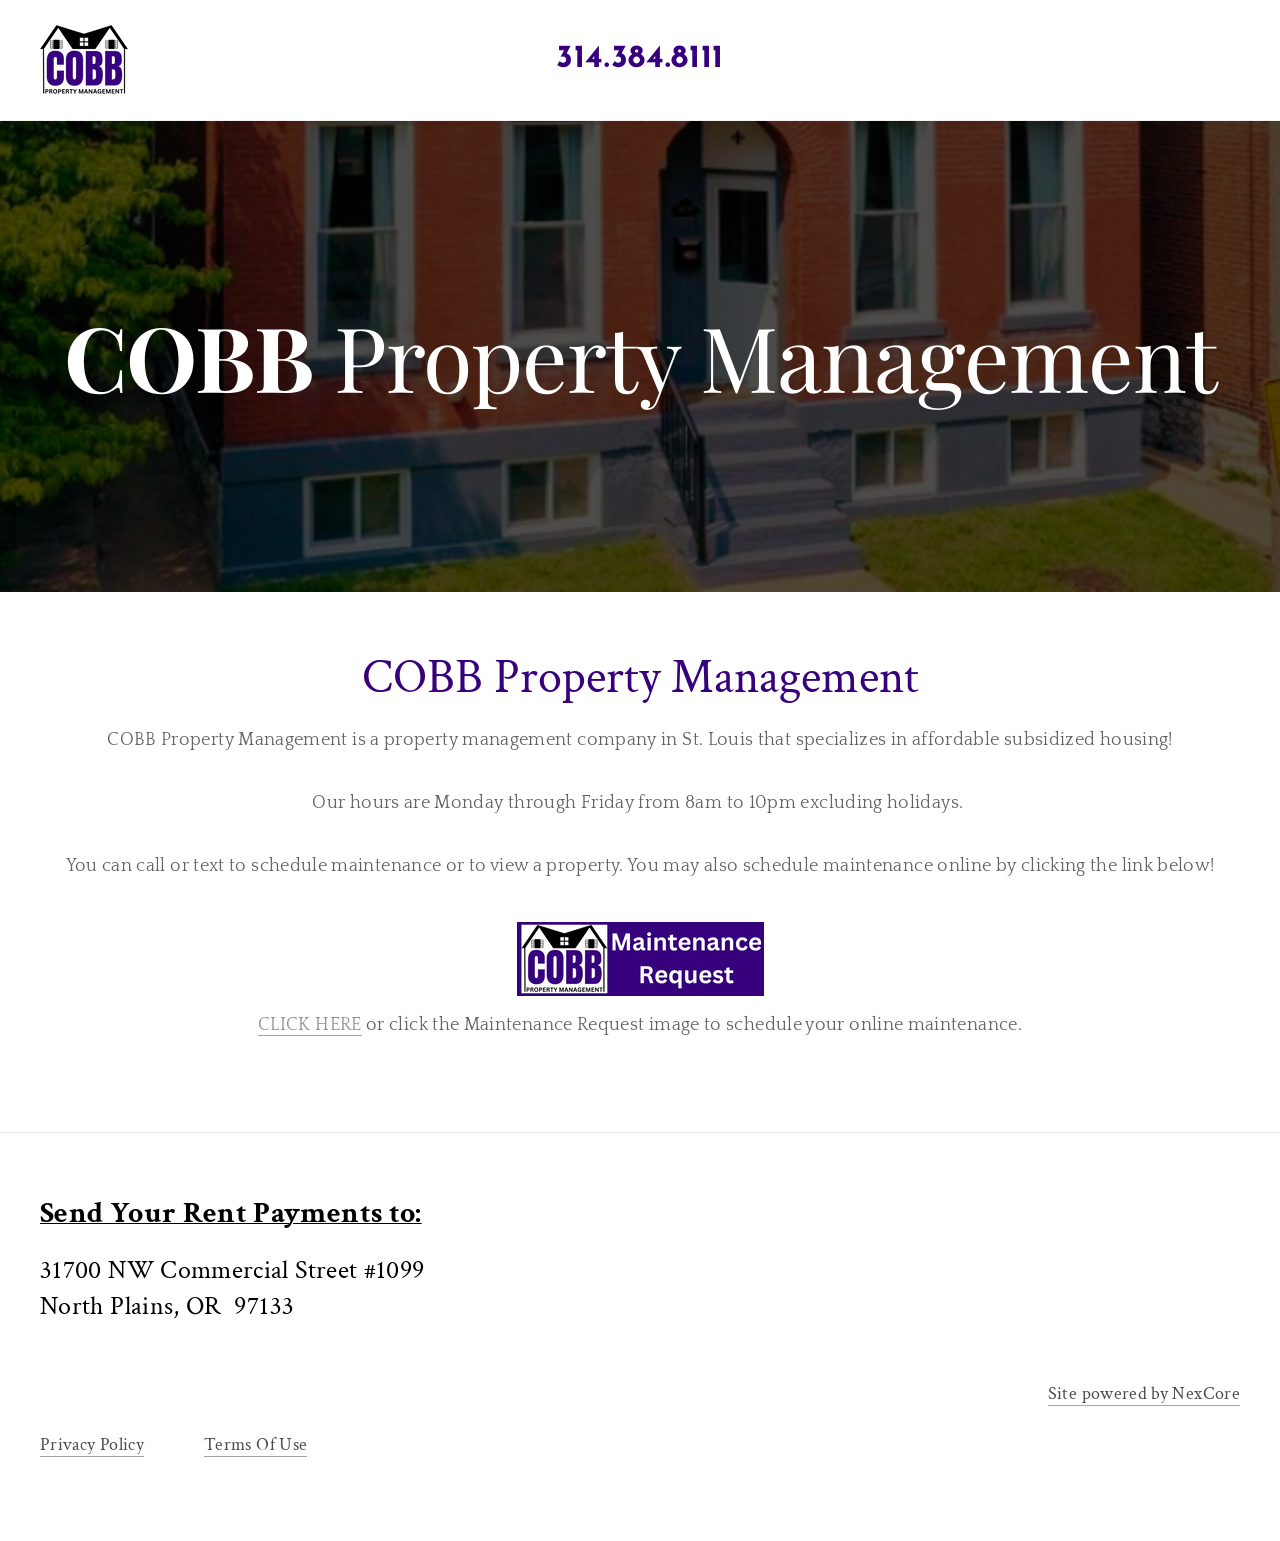
==== commit 4058857d: "Center plain phone number in sticky nav; enlarge footer address - Drop the purple "Call or Text" blo" ====
--- a/index.html
+++ b/index.html
@@ -30,11 +30,9 @@
         </a>
       </div>
       <nav class="nav">
-        <a class="phone-cta" href="tel:3143848111">
-          <span class="phone-cta-label">Call or Text</span>
-          <span class="phone-cta-number">314.384.8111</span>
-        </a>
+        <a class="phone-cta" href="tel:3143848111">314.384.8111</a>
       </nav>
+      <div class="header-spacer" aria-hidden="true"></div>
     </div>
   </header>
 
--- a/css/style.css
+++ b/css/style.css
@@ -55,45 +55,38 @@
 .unite-header .container {
   display: flex;
   align-items: center;
-  justify-content: space-between;
   gap: 20px;
   min-height: 80px;
 }
 
-.unite-header .logo { display: flex; align-items: center; }
+/* logo and spacer take equal width, so the phone number sits dead centre */
+.unite-header .logo {
+  flex: 1 1 0;
+  min-width: 0;
+  display: flex;
+  align-items: center;
+  justify-content: flex-start;
+}
 .unite-header .logo img { display: block; max-height: 70px; max-width: 100%; }
 .unite-header .logo a { display: block; }
 .unite-header .logo a:hover { opacity: 0.6; transition: opacity 200ms ease; }
 
-/* phone call-to-action (formerly baked into the banner image) */
+.unite-header .nav { flex: 0 0 auto; display: flex; justify-content: center; }
+.unite-header .header-spacer { flex: 1 1 0; min-width: 0; }
+
+/* phone number — centred in the sticky bar, tap to call or text */
 .phone-cta {
-  display: inline-flex;
-  flex-direction: column;
-  align-items: center;
-  justify-content: center;
-  padding: 10px 28px;
-  background: #37007d;
-  color: #ffffff;
-  text-align: center;
-  line-height: 1.15;
-  transition: background 200ms ease;
-}
-.phone-cta:hover { background: #4a00a5; }
-
-.phone-cta-label {
+  display: inline-block;
   font-family: "Josefin Sans", sans-serif;
-  font-size: 15px;
+  font-size: 32px;
   font-weight: 700;
-  letter-spacing: 0.08em;
-  text-transform: uppercase;
-}
-
-.phone-cta-number {
-  font-family: "Josefin Sans", sans-serif;
-  font-size: 26px;
-  font-weight: 700;
+  line-height: 1.1;
   letter-spacing: 0.02em;
-}
+  color: #37007d;
+  white-space: nowrap;
+  transition: opacity 200ms ease;
+}
+.phone-cta:hover { opacity: 0.65; }
 
 /* ==========================================================================
    Banner / hero
@@ -199,7 +192,7 @@
   font-family: "Crimson Text", serif;
   font-size: 12px;
   font-weight: 300;
-  line-height: 1.1em;
+  line-height: 1.4;
   letter-spacing: 0.03em;
   color: #000000;
   margin: 0 auto 20px;
@@ -222,8 +215,8 @@
 }
 .footer-wrap div.paragraph a[href]:hover { opacity: 0.4; }
 
-.footer-wrap .footer-size-4 { font-size: 18px; }
-.footer-wrap .footer-size-3 { font-size: 16px; }
+.footer-wrap .footer-size-4 { font-size: 30px; }
+.footer-wrap .footer-size-3 { font-size: 26px; }
 
 .footer-legal-links a { margin-right: 60px; }
 .footer-legal-links a:last-child { margin-right: 0; }
@@ -236,9 +229,7 @@
   .unite-header .container { min-height: 40px; }
   .unite-header .logo img { max-height: 40px; }
 
-  .phone-cta { padding: 8px 18px; }
-  .phone-cta-label { font-size: 12px; }
-  .phone-cta-number { font-size: 20px; }
+  .phone-cta { font-size: 26px; }
 
   .banner-wrap .container { padding: 120px 20px 60px; }
   .main-wrap .container { padding: 30px 20px; }
@@ -253,9 +244,7 @@
   #wsite-content h2 { font-size: 28px; line-height: 1.15; }
   #wsite-content div.paragraph { font-size: 16px; line-height: 1.5; }
 
-  .phone-cta { padding: 6px 14px; }
-  .phone-cta-label { font-size: 11px; letter-spacing: 0.06em; }
-  .phone-cta-number { font-size: 18px; }
+  .phone-cta { font-size: 22px; }
 
   .footer-legal-links a { margin-right: 24px; }
 }
@@ -263,6 +252,5 @@
 @media screen and (max-width: 420px) {
   .unite-header { padding: 6px 12px; }
   .unite-header .container { gap: 10px; }
-  .phone-cta { padding: 6px 10px; }
-  .phone-cta-number { font-size: 16px; }
-}
+  .phone-cta { font-size: 19px; }
+}
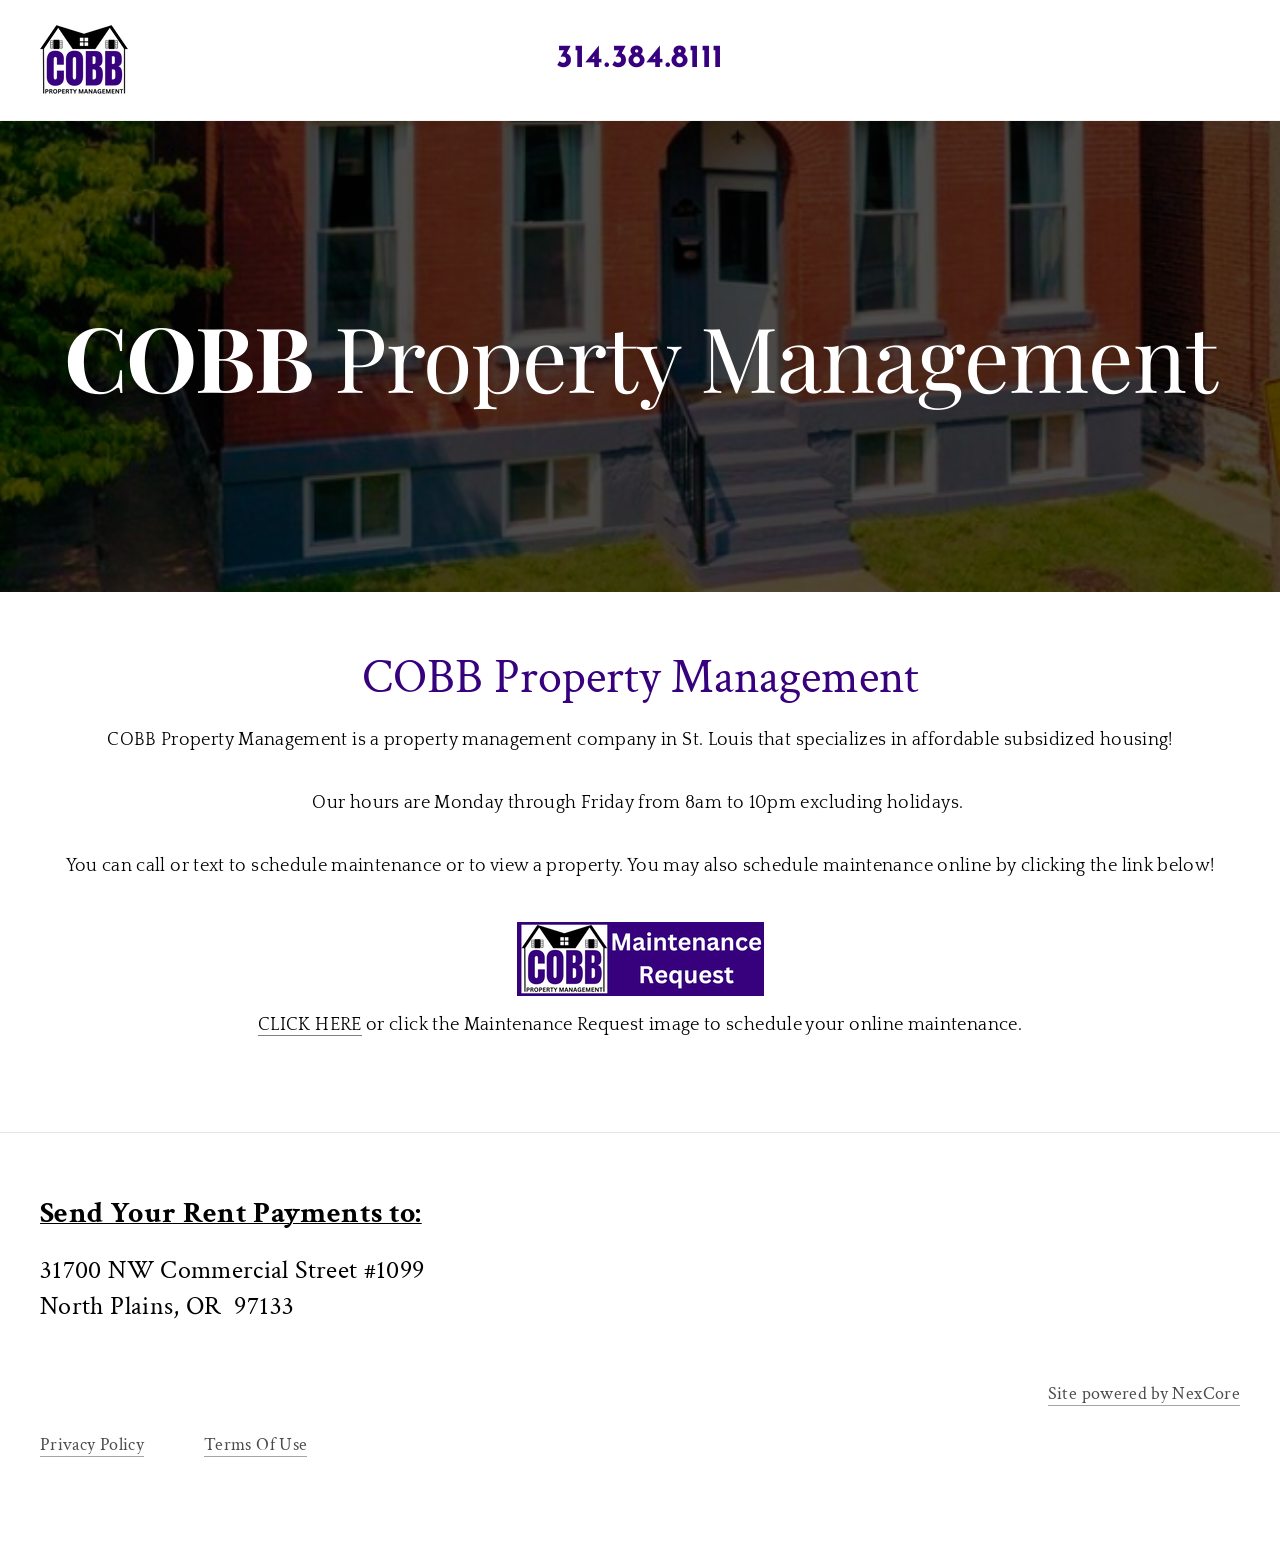
==== commit 2d3b427d: "Add Vercel Analytics to all pages Use the static script tag (/_vercel/insights/script.js) rather tha" ====
--- a/index.html
+++ b/index.html
@@ -95,5 +95,9 @@
     </div>
   </div>
 
+
+  <!-- ================= analytics ================= -->
+  <script defer src="/_vercel/insights/script.js"></script>
+
 </body>
 </html>
--- a/css/style.css
+++ b/css/style.css
@@ -140,7 +140,7 @@
 }
 
 #wsite-content div.paragraph {
-  color: #626262;
+  color: #000000;
   font-family: "Quattrocento", serif;
   font-size: 18px;
   font-weight: 400;
@@ -151,11 +151,11 @@
 
 #wsite-content div.paragraph a[href] {
   color: inherit;
-  opacity: 0.7;
+  opacity: 1;
   border-bottom: 1px solid rgba(0, 0, 0, 0.5);
   transition: opacity 200ms ease-in-out;
 }
-#wsite-content div.paragraph a[href]:hover { opacity: 0.4; }
+#wsite-content div.paragraph a[href]:hover { opacity: 0.6; }
 
 /* image blocks */
 .wsite-image { padding-top: 10px; padding-bottom: 10px; }
